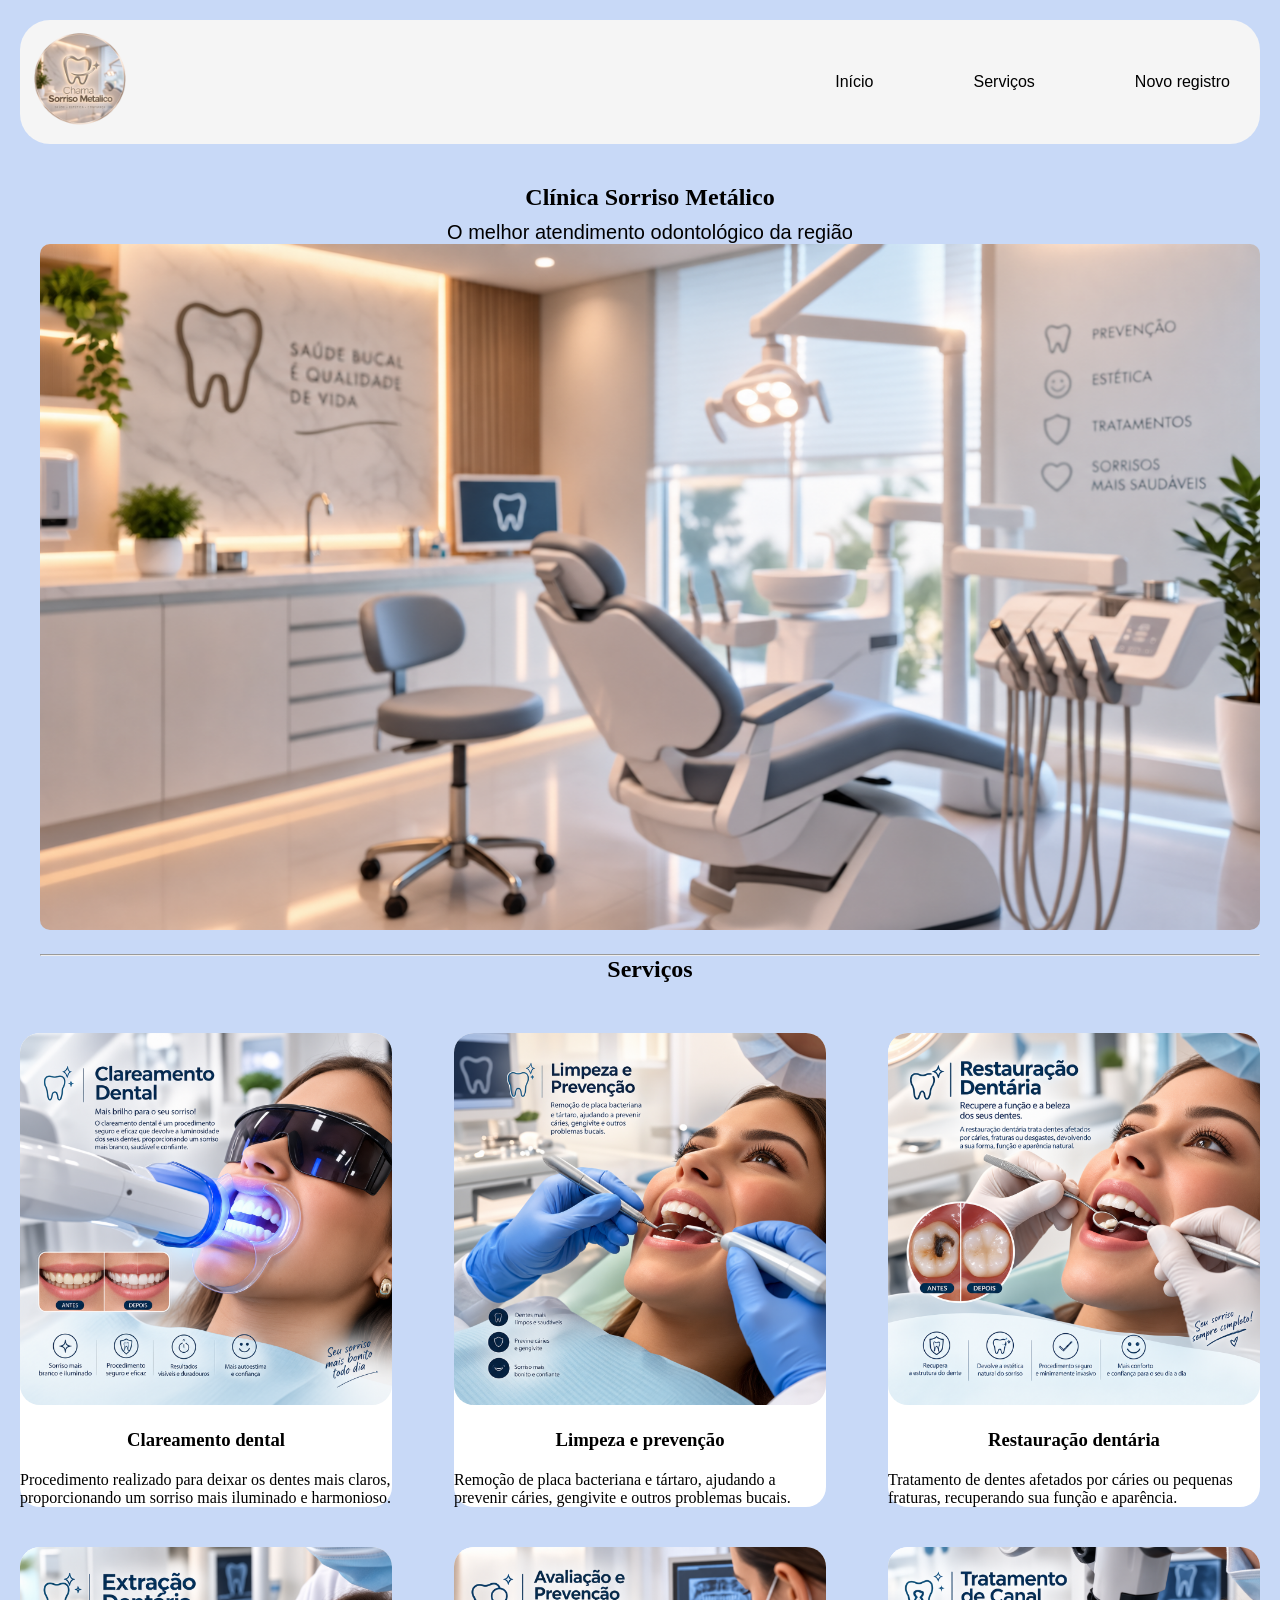
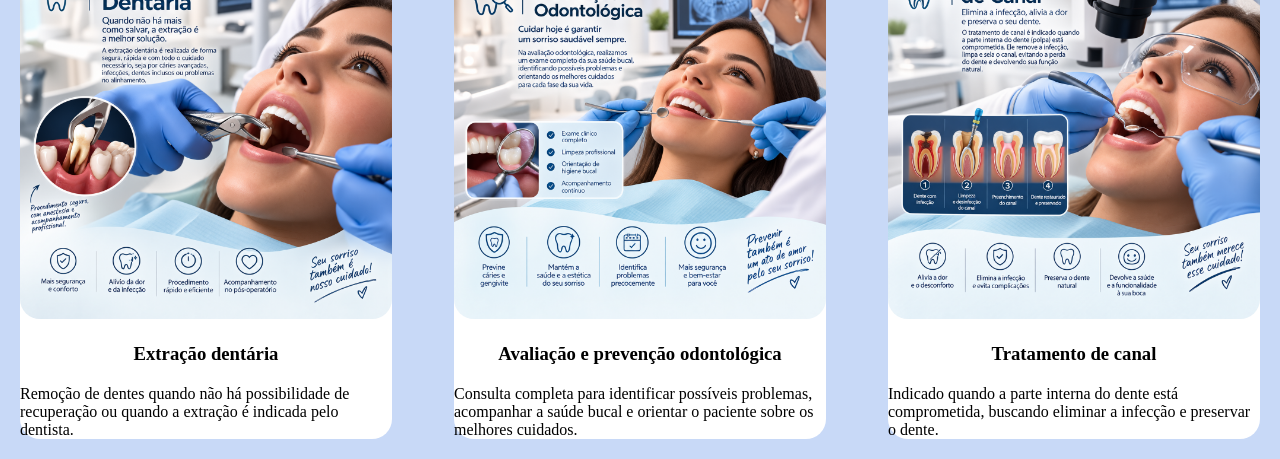
==== index.html @ b47c1e2d "Sorriso Metáçico" ====
<!DOCTYPE html>
<html lang="pt-BR">
    <head>
        <meta charset="UTF-8"/>
        <title>Clínica Sorriso Metálico</title>
        <link rel="stylesheet" href="css/style.css">
    </head>
    <body>
        <header>
            <section id="titulo-header">
                <img src="assets/images/logo.png">
            </section>
            <section id="menu-header">
                <p>Início</p>
                <p>Serviços</p>
                <p>Novo registro</p>
            </section>
        </header>
        <main>
            <section id="hero">
                <h1>Clínica Sorriso Metálico</h1>
                <p>O melhor atendimento odontológico da região</p>
                <img src="assets/images/banner.png">
                <h1><hr>Serviços</h1>
            </section>
            <section id="galeria">
            <section class="galeria-imgs">
                <div class="card">
                    <img src="assets/images/clareamentoDental.png">
                    <h3>Clareamento dental</h3>
                    <p>Procedimento realizado para deixar os dentes mais claros, proporcionando um sorriso mais iluminado e harmonioso.</p>
                </div>
                <div class="card">
                    <img src="assets/images/Limpeza.png">
                    <h3>Limpeza e prevenção</h3>
                    <p>Remoção de placa bacteriana e tártaro, ajudando a prevenir cáries, gengivite e outros problemas bucais.</p>
                </div>
                <div class="card">
                    <img src="assets/images/Restauracao.png">
                    <h3>Restauração dentária</h3>
                    <p>Tratamento de dentes afetados por cáries ou pequenas fraturas, recuperando sua função e aparência.</p>
                </div>
                <div class="card">
                    <img src="assets/images/Extracao.png">
                    <h3>Extração dentária</h3>
                    <p>Remoção de dentes quando não há possibilidade de recuperação ou quando a extração é indicada pelo dentista.</p>
                </div>
                <div class="card">
                    <img src="assets/images/Avaliacao.png">
                    <h3>Avaliação e prevenção odontológica</h3>
                    <p>Consulta completa para identificar possíveis problemas, acompanhar a saúde bucal e orientar o paciente sobre os melhores cuidados.</p>
                </div>
                <div class="card">
                    <img src="assets/images/canal.png">
                    <h3>Tratamento de canal</h3>
                    <p>Indicado quando a parte interna do dente está comprometida, buscando eliminar a infecção e preservar o dente.</p>
                </div>
            </section>
            </section>
        </main>
---- css/style.css ----
* {
    margin: 0;
    padding: 0;
    box-sizing: border-box;
}

body {
    background-color: rgb(200, 217, 247) ;
}

header {
    background-color: whitesmoke;
    display: flex;
    padding: 10px;
    justify-content: space-between;
    align-items: center;
    border-radius: 30px;
    margin-top: 20px;
    margin-left: 20px;
    margin-right: 20px;

}

header img {
    width: 100px;
}

#menu-header {
    display: flex;
    gap: 100px;
    align-items: center;
    padding-right: 20px;
}

#menu-header p{
    font-family:'Franklin Gothic Medium', 'Arial Narrow', Arial, sans-serif;
}

#hero {
     margin-left: 20px;
     margin-top: 20px;

}
#hero p{
    font-family:'Franklin Gothic Medium', 'Arial Narrow', Arial, sans-serif;
    font-size: 20px;
    margin-top: 10px;
    text-align: center;
}

#hero img {
    width: 100%;
    border-radius: 10px;
}
.card {
    background-color: rgb(255, 255, 255) ;
    margin-top: 30px;
    width: 30%;
    border-radius: 20px;

}

.card img {
    width: 100%;
    margin-bottom: 20px;
}

main {
    padding: 20px;
}

.galeria-imgs {
    display:flex;
    gap: 10px;
    justify-content: space-between;
    align-items: space-between;
    margin-top: 20px;
    flex-wrap: wrap;
}

.galeria-imgs img {
    border-radius: 20px;
    margin-bottom: 20px;
}

.galeria-imgs h3 {
    text-align: center;
    margin-bottom: 20px;
}

.galeria-imgs span {
    text-align: center;
    font-size: 16px;
}

#banner img {
    width: 50%;
    border-radius: 10px;
}

h1 {
    text-align: center;
    margin-top: 20px;
}
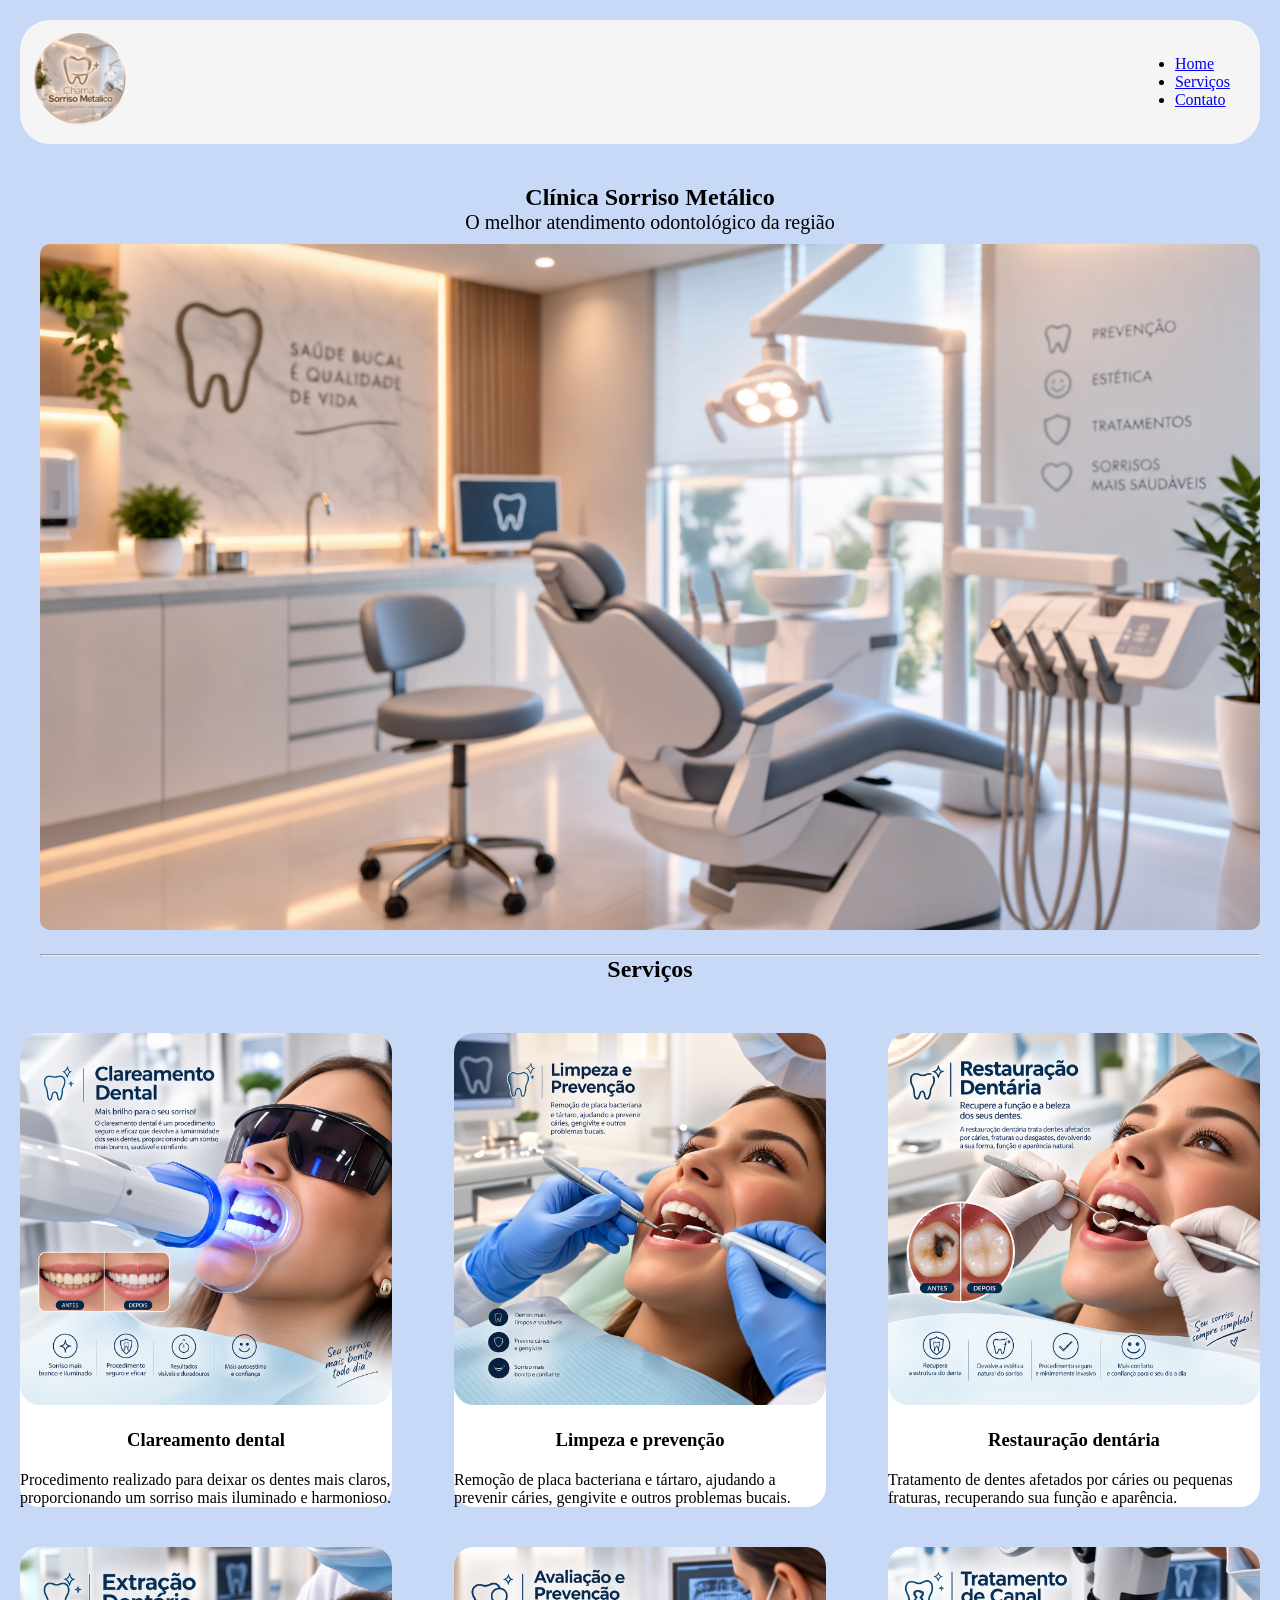
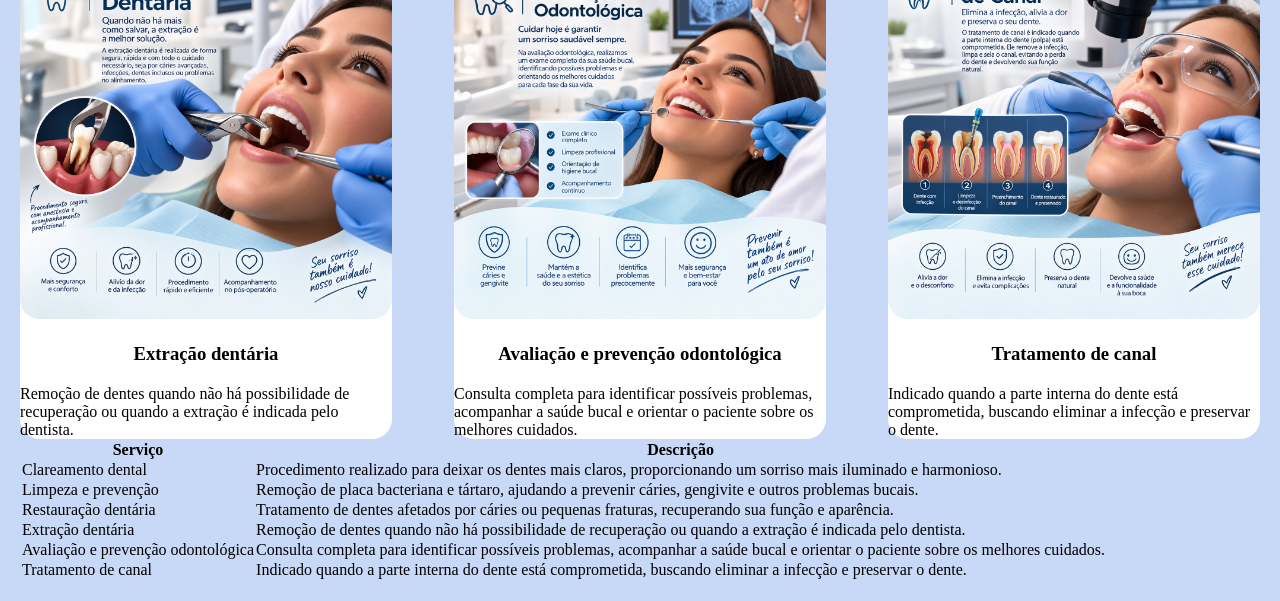
==== commit bb2f22ae: "Sorriso Clinica" ====
--- a/index.html
+++ b/index.html
@@ -11,10 +11,13 @@
                 <img src="assets/images/logo.png">
             </section>
             <section id="menu-header">
-                <p>Início</p>
-                <p>Serviços</p>
-                <p>Novo registro</p>
-            </section>
+                <nav>
+                    <ul>
+                        <li><a href="index.html">Home</a></li>
+                        <li><a href="#galeria">Serviços</a></li>
+                        <li><a href="contato.html">Contato</a></li>
+                    </ul>
+                </nav>
         </header>
         <main>
             <section id="hero">
@@ -57,4 +60,34 @@
                 </div>
             </section>
             </section>
+            <table>
+                <tr>
+                    <th>Serviço</th>
+                    <th>Descrição</th>
+                </tr>
+                <tr>
+                    <td>Clareamento dental</td>
+                    <td>Procedimento realizado para deixar os dentes mais claros, proporcionando um sorriso mais iluminado e harmonioso.</td>
+                </tr>
+                <tr>
+                    <td>Limpeza e prevenção</td>
+                    <td>Remoção de placa bacteriana e tártaro, ajudando a prevenir cáries, gengivite e outros problemas bucais.</td>
+                </tr>
+                <tr>
+                    <td>Restauração dentária</td>
+                    <td>Tratamento de dentes afetados por cáries ou pequenas fraturas, recuperando sua função e aparência.</td>
+                </tr>
+                <tr>
+                    <td>Extração dentária</td>
+                    <td>Remoção de dentes quando não há possibilidade de recuperação ou quando a extração é indicada pelo dentista.</td>
+                </tr>
+                <tr>
+                    <td>Avaliação e prevenção odontológica</td>
+                    <td>Consulta completa para identificar possíveis problemas, acompanhar a saúde bucal e orientar o paciente sobre os melhores cuidados.</td>
+                </tr>
+                <tr>
+                    <td>Tratamento de canal</td>
+                    <td>Indicado quando a parte interna do dente está comprometida, buscando eliminar a infecção e preservar o dente.</td>
+                </tr>
+            </table>
         </main>
--- a/css/style.css
+++ b/css/style.css
@@ -42,10 +42,9 @@
 
 }
 #hero p{
-    font-family:'Franklin Gothic Medium', 'Arial Narrow', Arial, sans-serif;
     font-size: 20px;
-    margin-top: 10px;
     text-align: center;
+    margin-bottom: 10px;
 }
 
 #hero img {
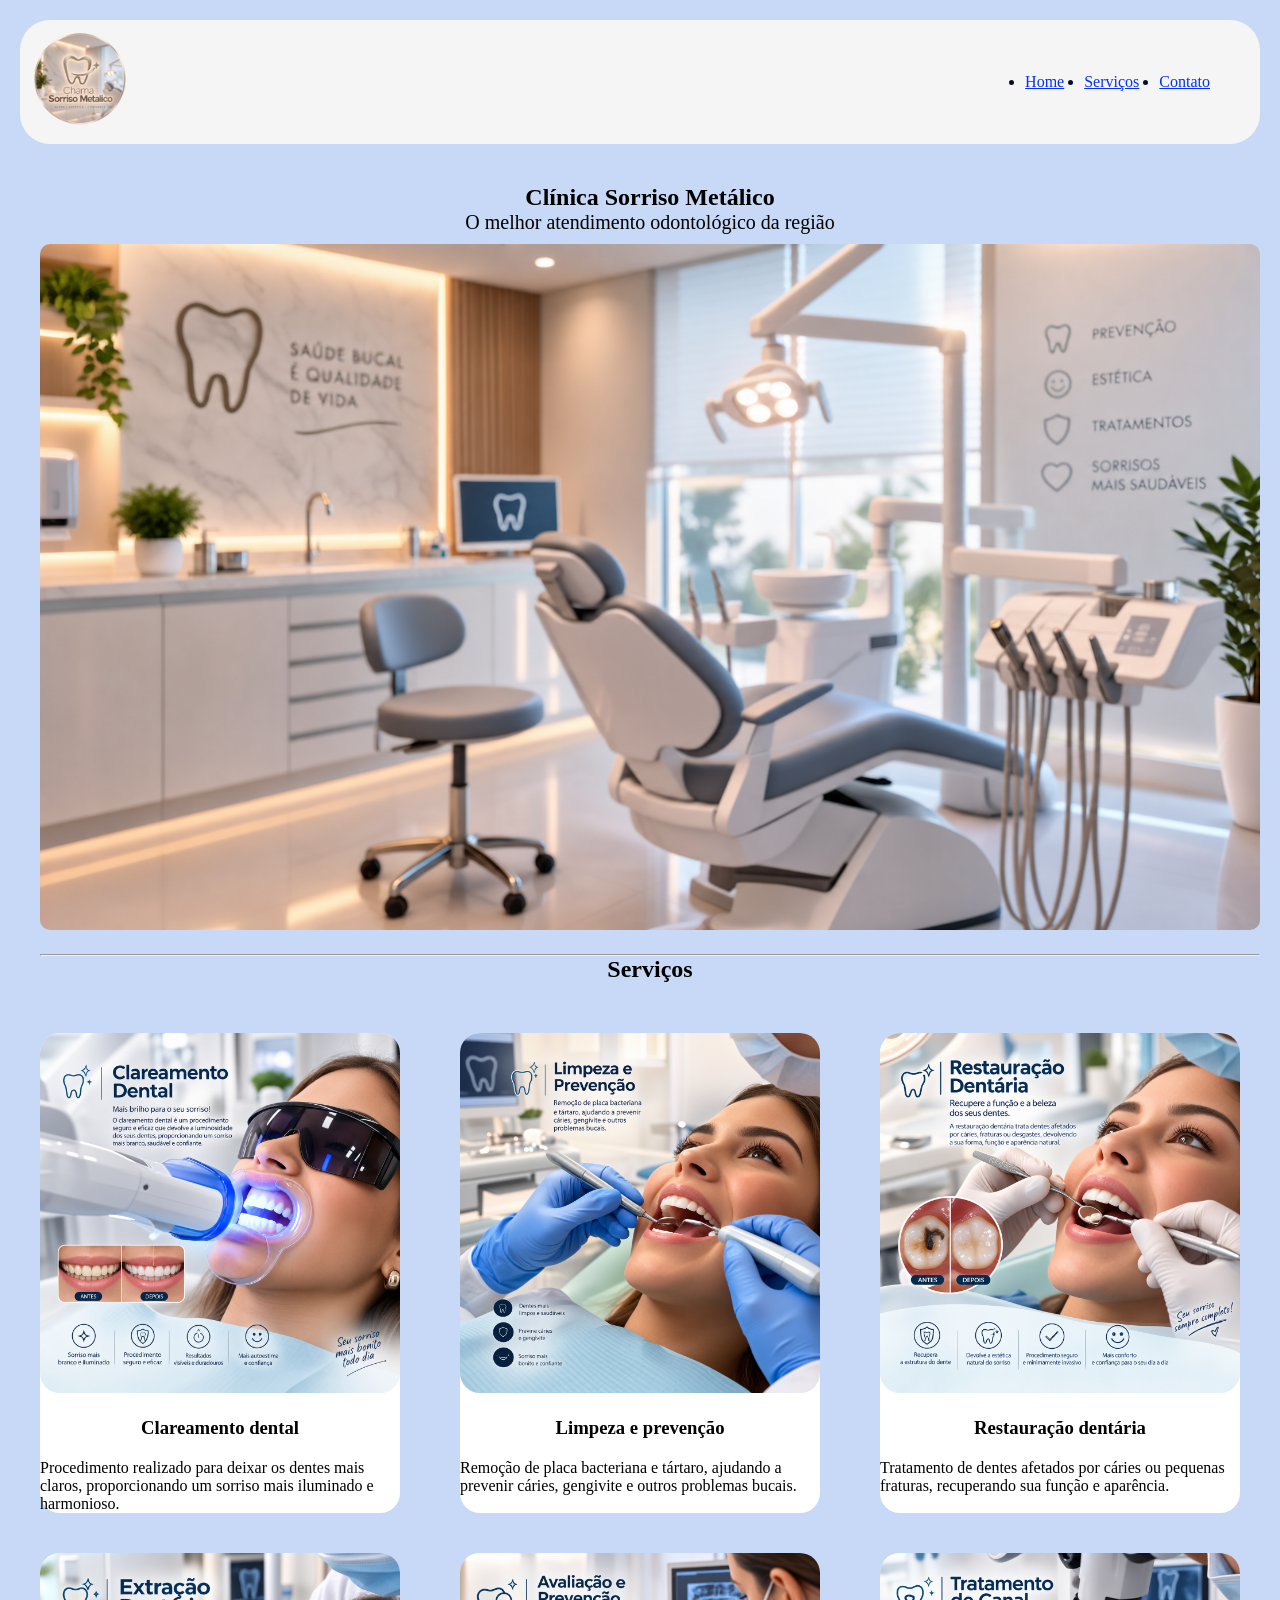
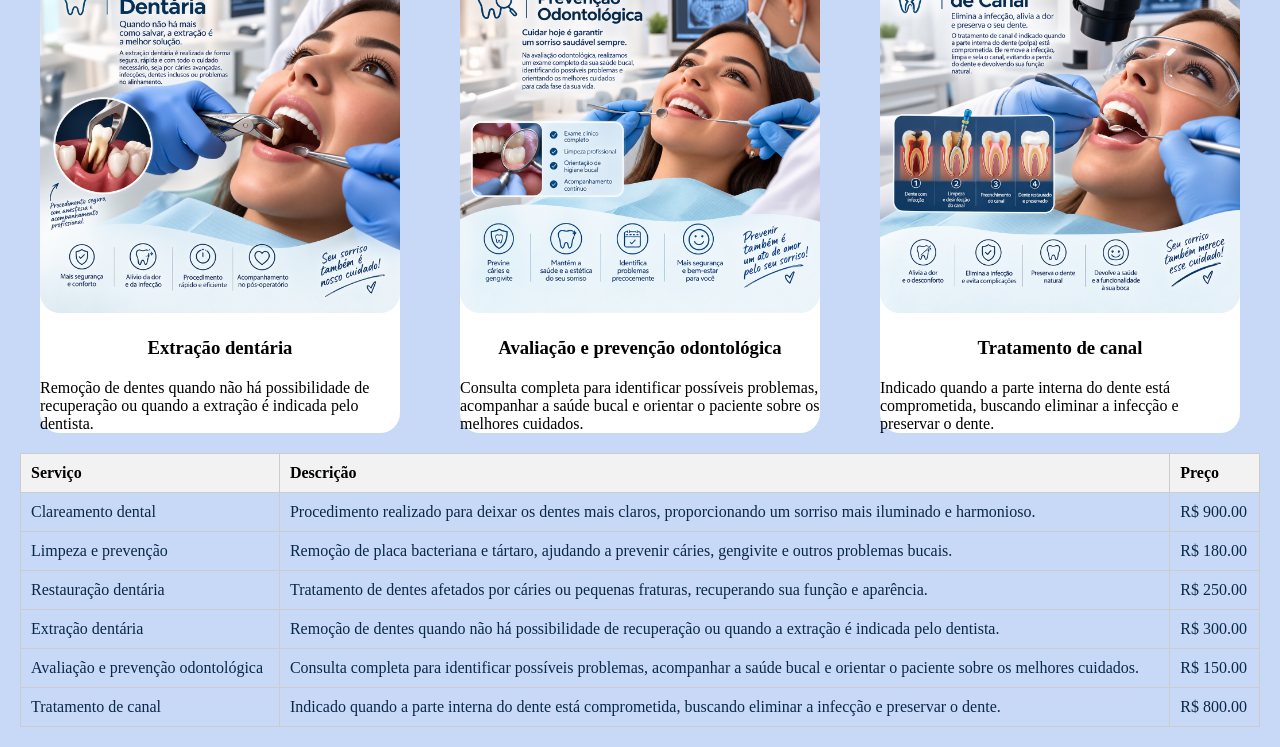
==== commit c6a0f17b: "Sorriso Clínica" ====
--- a/index.html
+++ b/index.html
@@ -64,30 +64,37 @@
                 <tr>
                     <th>Serviço</th>
                     <th>Descrição</th>
+                    <th>Preço</th>
                 </tr>
                 <tr>
                     <td>Clareamento dental</td>
                     <td>Procedimento realizado para deixar os dentes mais claros, proporcionando um sorriso mais iluminado e harmonioso.</td>
+                    <td>R$ 900.00</td>
                 </tr>
                 <tr>
                     <td>Limpeza e prevenção</td>
                     <td>Remoção de placa bacteriana e tártaro, ajudando a prevenir cáries, gengivite e outros problemas bucais.</td>
+                    <td>R$ 180.00</td>
                 </tr>
                 <tr>
                     <td>Restauração dentária</td>
                     <td>Tratamento de dentes afetados por cáries ou pequenas fraturas, recuperando sua função e aparência.</td>
+                    <td>R$ 250.00</td>
                 </tr>
                 <tr>
                     <td>Extração dentária</td>
                     <td>Remoção de dentes quando não há possibilidade de recuperação ou quando a extração é indicada pelo dentista.</td>
+                    <td>R$ 300.00</td>
                 </tr>
                 <tr>
                     <td>Avaliação e prevenção odontológica</td>
                     <td>Consulta completa para identificar possíveis problemas, acompanhar a saúde bucal e orientar o paciente sobre os melhores cuidados.</td>
+                    <td>R$ 150.00</td>
                 </tr>
                 <tr>
                     <td>Tratamento de canal</td>
                     <td>Indicado quando a parte interna do dente está comprometida, buscando eliminar a infecção e preservar o dente.</td>
+                    <td>R$ 800.00</td>
                 </tr>
             </table>
         </main>
--- a/css/style.css
+++ b/css/style.css
@@ -101,3 +101,51 @@
     text-align: center;
     margin-top: 20px;
 }
+
+table {
+    width: 100%;
+    border-collapse: collapse;
+    margin-top: 20px;
+}
+table, th, td {
+    border: 1px solid #ccc;
+}
+th, td {
+    padding: 10px;
+    text-align: left;
+}
+
+table th {
+    background-color: #f2f2f2;
+}
+
+td {
+    color: #0a2847;
+    text-decoration: none;
+}
+
+nav ul {
+    color: rgb(10, 12, 46);
+    margin-right: 20px;
+    display: flex;
+    gap: 20px;
+}
+a {
+    color:#0431fa
+}
+
+#galeria {
+    margin-top: 20px;
+    margin-left: 20px;
+    margin-right: 20px;
+}
+
+#galeria h1 {
+    background-color: rgb(230, 241, 250) ;
+    border-radius: 20px;
+}
+
+#hero-two {
+    background-color: rgb(230, 241, 250) ;
+    border-radius: 20px;
+}
